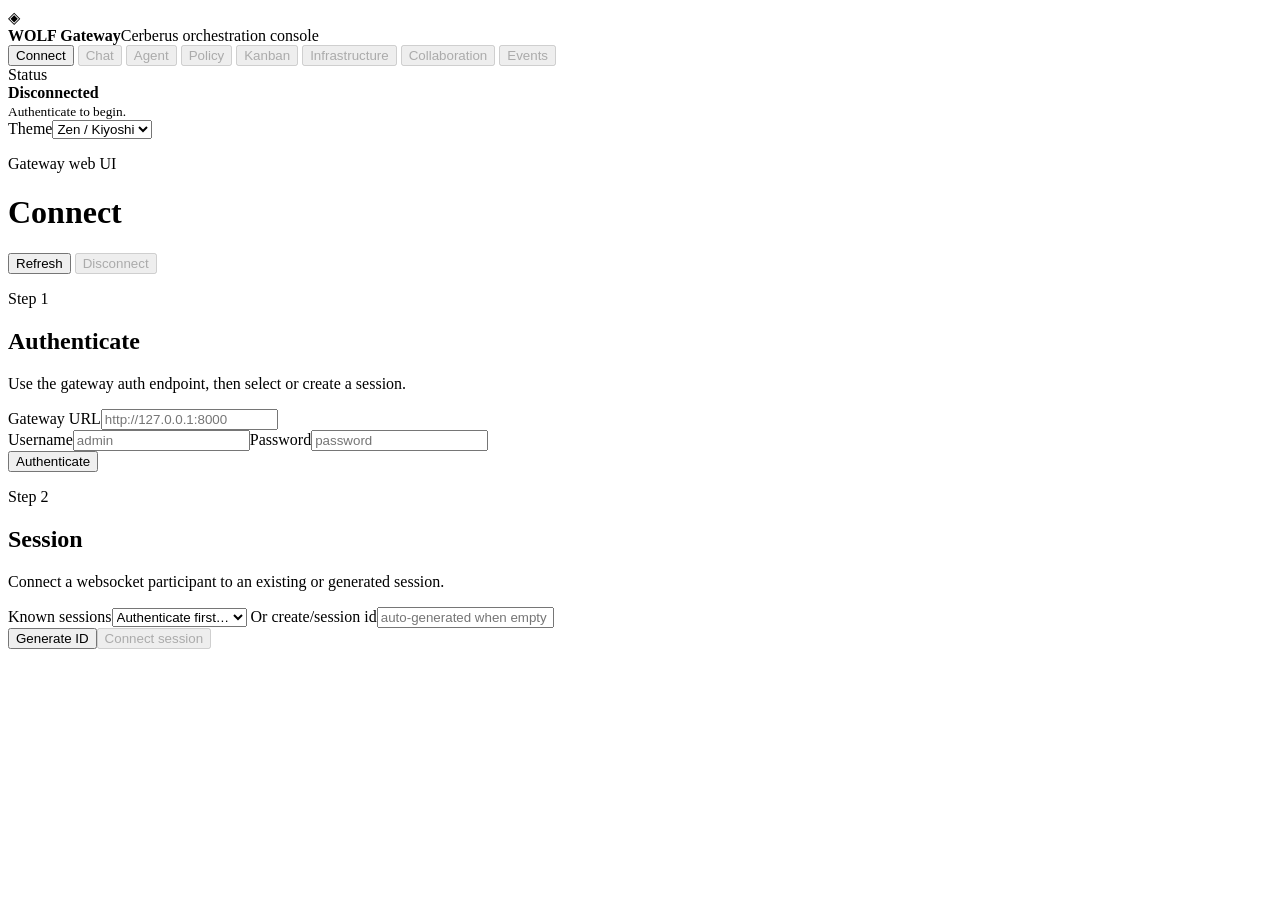
==== framework/pack/webapp/index.html @ 97aa5cce "(*) Gateway and orchestation improvements" ====
<!doctype html>
<html lang="en" data-theme="zen">
<head>
  <meta charset="utf-8" />
  <meta name="viewport" content="width=device-width, initial-scale=1" />
  <title>WOLF Gateway</title>
  <link rel="stylesheet" href="/static/styles.css?v=collab-v1-join-inline-20260821" />
</head>
<body>
  <div class="ambient ambient-a"></div>
  <div class="ambient ambient-b"></div>
  <div id="app" class="gateway-shell">
    <aside class="sidebar glass">
      <div class="brand">
        <div class="brand-mark" aria-hidden="true">◈</div>
        <div><strong>WOLF Gateway</strong><span>Cerberus orchestration console</span></div>
      </div>
      <nav class="nav" aria-label="Gateway sections">
        <button class="nav-item is-active" data-page="connect">Connect</button>
        <button class="nav-item" data-page="chat" disabled>Chat</button>
        <button class="nav-item" data-page="agent" disabled>Agent</button>
        <button class="nav-item" data-page="policy" disabled>Policy</button>
        <button class="nav-item" data-page="orchestration" disabled>Kanban</button>
        <button class="nav-item" data-page="infrastructure" disabled>Infrastructure</button>
        <button class="nav-item" data-page="collaboration" disabled>Collaboration</button>
        <button class="nav-item" data-page="events" disabled>Events</button>
      </nav>
      <div class="sidebar-card">
        <span class="eyebrow">Status</span>
        <div class="status-line"><span id="statusDot" class="dot offline"></span><strong id="statusText">Disconnected</strong></div>
        <small id="sessionSummary">Authenticate to begin.</small>
      </div>
      <div class="sidebar-footer">
        <label>Theme<select id="themeSelect"><option value="zen">Zen / Kiyoshi</option><option value="wolf">Wolf Blue</option><option value="ivory">Ivory Nebula</option></select></label>
      </div>
    </aside>

    <main class="main">
      <header class="topbar glass">
        <div><p class="eyebrow">Gateway web UI</p><h1 id="pageTitle">Connect</h1></div>
        <div class="top-actions">
          <button id="refreshButton" class="ghost" type="button">Refresh</button>
          <button id="disconnectButton" class="ghost danger" type="button" disabled>Disconnect</button>
        </div>
      </header>

      <section class="page is-active" data-panel="connect">
        <div class="grid two">
          <form id="authForm" class="card glass stack">
            <div><p class="eyebrow">Step 1</p><h2>Authenticate</h2><p class="muted">Use the gateway auth endpoint, then select or create a session.</p></div>
            <label>Gateway URL<input id="gatewayUrl" type="url" placeholder="http://127.0.0.1:8000" /></label>
            <div class="grid two compact"><label>Username<input id="username" autocomplete="username" placeholder="admin" /></label><label>Password<input id="password" type="password" autocomplete="current-password" placeholder="password" /></label></div>
            <button class="primary" type="submit">Authenticate</button>
          </form>
          <form id="sessionForm" class="card glass stack">
            <div><p class="eyebrow">Step 2</p><h2>Session</h2><p class="muted">Connect a websocket participant to an existing or generated session.</p></div>
            <label>Known sessions<select id="sessionSelect"><option value="">Authenticate first…</option></select></label>
            <label>Or create/session id<input id="sessionIdInput" placeholder="auto-generated when empty" /></label>
            <div class="row wrap"><button id="newSessionButton" class="ghost" type="button">Generate ID</button><button id="connectButton" class="primary" type="submit" disabled>Connect session</button></div>
          </form>
        </div>
      </section>

      <section class="page" data-panel="chat" hidden>
        <div class="chat-layout">
          <section class="card glass chat-card">
            <div class="system-notice-bar" aria-label="System notice controls"><button id="toggleSystemNotices" class="message-filter-pill" type="button" aria-pressed="false" title="Show or hide compact gateway/system notices">System notices hidden</button><span id="systemNoticeSummary" class="system-notice-summary">No system notices.</span></div>
            <div id="messages" class="messages" aria-live="polite"></div>
            <form id="chatForm" class="composer">
              <textarea id="messageInput" rows="3" placeholder="Send a message to the gateway session…"></textarea>
              <div class="row between wrap">
                <label class="check"><input id="forceNewRoot" type="checkbox" /> Force new root task</label>
                <button class="primary" type="submit">Send</button>
              </div>
            </form>
          </section>
          <aside class="card glass stack side-panel">
            <div><p class="eyebrow">Run controls</p><h2>Session tools</h2></div>
            <button id="resetSessionButton" class="ghost danger" type="button">Reset context</button>
            <button id="requestSnapshotButton" class="ghost" type="button">Request orchestration snapshot</button>
            <pre id="connectionDetails" class="mini-pre">Not connected.</pre>
          </aside>
        </div>
      </section>

      <section class="page" data-panel="agent" hidden>
        <form id="agentForm" class="card glass stack">
          <div class="row between wrap"><div><p class="eyebrow">Agent</p><h2>Runtime parameters</h2><p class="muted">PATCH updates recreate the runtime except policy-only fields.</p></div><div class="row wrap"><button id="loadPresetsButton" class="ghost" type="button">Load presets</button><button id="fetchParamsButton" class="ghost" type="button">Fetch params</button><button class="primary" type="submit">Save params</button></div></div>
          <div class="grid three"><label>Preset<select id="presetSelect"><option value="">Load presets…</option></select></label><label>Model<input id="model" /></label><label>Provider URL<input id="hostAddress" /></label><label>Host port<input id="hostPort" type="number" min="1" max="65535" /></label><label>API version<input id="apiVersion" /></label><label>API key env var<input id="apiKeyVar" /></label><label>API key<input id="apiKey" type="password" placeholder="blank keeps existing" /></label><label>Agent name<input id="agentName" /></label><label>Verbose<input id="verbose" type="number" min="0" max="5" /></label><label>Mode<select id="mode"><option value="single_step">single_step</option><option value="wolf_loop">wolf_loop</option></select></label><label>Max steps<input id="maxSteps" type="number" min="1" max="100" /></label><label>Context window<input id="ctxWindow" type="number" min="1" /></label></div>
          <div class="grid four"><label class="check"><input id="orchEnabled" type="checkbox" /> Enable orchestration</label><label>Legacy worker count<input id="orchWorkers" type="number" min="1" max="64" /></label><label>Max active tasks<input id="orchMaxActive" type="number" min="1" /></label><label>Max total tasks<input id="orchMaxTotal" type="number" min="1" /></label><label>GUI command timeout (sec)<input id="guiCommandTimeout" type="number" min="1" max="3600" placeholder="60" /></label></div>
          <label>Capabilities<input id="capabilities" placeholder="text, structured_output, vision" /></label>
          <section class="pool-editor">
            <div class="row between wrap"><div><p class="eyebrow">Agent pool profiles</p><p class="muted">Define resource profiles and target counts for the session-local orchestration worker pool.</p></div><div class="row wrap"><button id="fetchPoolButton" class="ghost" type="button">Fetch pool</button><button id="addProfileButton" class="ghost" type="button">Add profile</button><button id="savePoolButton" class="primary" type="button">Save pool mix</button></div></div>
            <div id="poolProfileRows" class="profile-rows"></div>
          </section>
          <label>System prompt<textarea id="sysPrompt" rows="5"></textarea></label>
          <details><summary>Raw current params</summary><pre id="paramsRaw" class="mini-pre"></pre></details>
        </form>
      </section>

      <section class="page" data-panel="policy" hidden>
        <form id="policyForm" class="card glass stack">
          <div class="row between wrap"><div><p class="eyebrow">Policy</p><h2>Permissions and tools</h2></div><div class="row wrap"><button id="fetchPolicyButton" class="ghost" type="button">Fetch policy</button><button class="primary" type="submit">Save policy</button></div></div>
          <div class="grid three"><label>Action policy<select id="actionPolicy"><option>limited</option><option>safe</option><option>write</option><option>dev</option><option>advanced</option><option>master</option><option>custom</option></select></label><label>Syscall timeout<input id="syscallTimeout" type="number" min="1" max="120" /></label><label class="check"><input id="enableWrite" type="checkbox" /> Enable write_file</label><label class="check"><input id="enableSyscall" type="checkbox" /> Enable run_syscall</label><label class="check"><input id="enableGuiCapture" type="checkbox" /> Enable GUI capture</label><label class="check"><input id="syscallShell" type="checkbox" /> Allow shell</label></div>
          <label>Allowed actions<input id="actionNames" placeholder="send_message, read_file" /></label><label>Syscall allowlist<input id="syscallAllow" placeholder="pwd, ls, grep" /></label>
          <pre id="policyRaw" class="mini-pre"></pre>
        </form>
      </section>

      <section class="page" data-panel="orchestration" hidden>
        <div class="stack">
          <div class="card glass row between wrap"><div><p class="eyebrow">Orchestration</p><h2>Workflow Kanban</h2><p id="kanbanSubtitle" class="muted">No snapshot loaded.</p></div><div class="row wrap"><button id="refreshKanbanButton" class="ghost" type="button">Refresh snapshot</button><button id="liveKanbanButton" class="ghost" type="button">Request live update</button></div></div>
          <div class="metrics"><div class="metric glass"><span>Tasks</span><strong id="metricTasks">0</strong></div><div class="metric glass"><span>Active</span><strong id="metricActive">0</strong></div><div class="metric glass"><span>Done</span><strong id="metricDone">0</strong></div><div class="metric glass"><span>Agents</span><strong id="metricAgents">0</strong></div></div>
          <div id="kanbanBoard" class="kanban-board"></div>
          <section class="card glass stack"><div class="row between wrap"><div><p class="eyebrow">Task graph</p><h2>DAG / subtree view</h2><p class="muted">Parent-child, dependency, and waiting edges for the current snapshot.</p></div></div><div id="taskGraph" class="task-graph empty">No graph loaded.</div></section>
          <section class="card glass stack"><div class="row between wrap"><div><p class="eyebrow">Selected task</p><h2 id="taskTitle">No task selected</h2></div><div class="row wrap"><button id="refreshTaskDetailButton" class="ghost" type="button">Refresh detail</button><button id="taskReassessParentButton" class="ghost" type="button">Ask parent to reassess</button><button data-task-action="replan" class="ghost task-action" type="button">Replan</button><button data-task-action="retry_subtree" class="ghost task-action" type="button">Retry subtree</button><button data-task-action="cancel_subtree" class="ghost danger task-action" type="button">Cancel subtree</button><button data-task-action="pause" class="ghost task-action" type="button">Pause</button><button data-task-action="resume" class="ghost task-action" type="button">Resume</button><button data-task-action="retry" class="ghost task-action" type="button">Retry</button><button data-task-action="cancel" class="ghost danger task-action" type="button">Cancel</button></div></div><form id="taskMessageForm" class="row"><input id="taskMessageInput" placeholder="Message selected task…" /><button class="primary" type="submit">Send</button></form><div id="taskDetail" class="task-detail-panel mini-pre">Select a card.</div></section>
        </div>
      </section>


      <section class="page" data-panel="infrastructure" hidden>
        <div class="stack infrastructure-page">
          <div class="card glass row between wrap">
            <div><p class="eyebrow">Infrastructure</p><h2>Runtime locality map</h2><p id="infraSubtitle" class="muted">No infrastructure snapshot loaded.</p></div>
            <div class="row wrap"><button id="refreshInfrastructureButton" class="ghost" type="button">Refresh infrastructure</button></div>
          </div>
          <div class="metrics infrastructure-metrics">
            <div class="metric glass"><span>Tasks</span><strong id="infraMetricTasks">0</strong></div>
            <div class="metric glass"><span>Workers</span><strong id="infraMetricWorkers">0</strong></div>
            <div class="metric glass"><span>KBs</span><strong id="infraMetricKbs">0</strong></div>
            <div class="metric glass"><span>TBs</span><strong id="infraMetricTbs">0</strong></div>
            <div class="metric glass"><span>Tools</span><strong id="infraMetricTools">0</strong></div>
            <div class="metric glass"><span>Universes</span><strong id="infraMetricUniverses">0</strong></div>
            <div class="metric glass"><span>VStores</span><strong id="infraMetricVstores">0</strong></div>
            <div class="metric glass"><span>Artifacts</span><strong id="infraMetricArtifacts">0</strong></div>
            <div class="metric glass"><span>Warnings</span><strong id="infraMetricWarnings">0</strong></div>
            <div class="metric glass"><span>Audit events</span><strong id="infraMetricAuditEvents">0</strong></div>
          </div>
          <section class="card glass stack"><div><p class="eyebrow">Overview</p><h2>Gateway and orchestration infrastructure</h2></div><div id="infraOverview" class="infra-overview empty">Load a snapshot to inspect runtime infrastructure.</div></section>
          <section class="card glass stack"><div><p class="eyebrow">Warnings</p><h2>Safety and locality notices</h2><p class="muted">Highlights missing shared clients, generic collection names, rebuild flags, and snapshot errors.</p></div><div id="infraWarnings" class="infra-warning-list empty">No infrastructure warnings.</div></section>
          <section class="card glass stack"><div><p class="eyebrow">Audit</p><h2>Task infrastructure event summary</h2><p class="muted">Aggregates task-local infrastructure event counts, severity, and recent redacted audit records.</p></div><div id="infraAuditSummary" class="infra-audit-summary empty">No task infrastructure events.</div></section>
          <section class="card glass stack"><div><p class="eyebrow">Worker clones</p><h2>Task-local Gateway worker sessions</h2><p class="muted">Shows task-local workflow clones, context/memory counts, db_client inheritance, and resource counts.</p></div><div id="infraWorkerSessions" class="infra-table empty">No worker sessions.</div></section>
          <section class="card glass stack"><div><p class="eyebrow">Task infrastructure</p><h2>Task-local state directories</h2></div><div id="infraTaskInfras" class="infra-table empty">No task infrastructure rows.</div></section>
          <section class="card glass stack"><div><p class="eyebrow">Resources</p><h2>KB / TB / Tool / Universe / VStore inventory</h2></div><div id="infraResourceInventory" class="infra-resource-grid empty">No resources discovered.</div></section>
          <section class="card glass stack"><div><p class="eyebrow">Locality</p><h2>Ownership and usage edges</h2></div><div id="infraLocalityEdges" class="infra-edge-list empty">No locality edges.</div></section>
          <section class="card glass stack"><details><summary>Raw infrastructure snapshot JSON</summary><pre id="infraRaw" class="mini-pre"></pre></details></section>
        </div>
      </section>


      <section class="page" data-panel="collaboration" hidden>
        <div class="stack collaboration-page">
          <div class="card glass row between wrap">
            <div><p class="eyebrow">Collaboration</p><h2>Participants, invites, and join approvals</h2><p id="collabSubtitle" class="muted">No collaboration snapshot loaded.</p></div>
            <div class="row wrap"><button id="refreshCollaborationButton" class="ghost" type="button">Refresh collaboration</button></div>
          </div>
          <div class="metrics collaboration-metrics">
            <div class="metric glass"><span>Participants</span><strong id="collabMetricParticipants">0</strong></div>
            <div class="metric glass"><span>Active</span><strong id="collabMetricActive">0</strong></div>
            <div class="metric glass"><span>Invites</span><strong id="collabMetricInvites">0</strong></div>
            <div class="metric glass"><span>Pending joins</span><strong id="collabMetricPending">0</strong></div>
            <div class="metric glass"><span>A2A peers</span><strong id="collabMetricA2A">0</strong></div>
            <div class="metric glass"><span>Audit events</span><strong id="collabMetricAudit">0</strong></div>
          </div>
          <section class="card glass stack">
            <div class="row between wrap"><div><p class="eyebrow">Participants</p><h2>Current session roster</h2><p class="muted">Shows client type, role, auth mode, activity, and permissions.</p></div><button id="fetchParticipantsButton" class="ghost" type="button">Refresh participants</button></div>
            <div id="collabParticipants" class="collab-table empty">No participants loaded.</div>
            <form id="participantMessageForm" class="collab-form participant-message-form">
              <label>Message<input id="participantMessageInput" placeholder="Message another participant or the session…" /></label>
              <label>To participant<input id="participantMessageTo" placeholder="optional participant id" /></label>
              <label>To role<input id="participantMessageRole" placeholder="optional role" /></label>
              <label>Visibility<select id="participantMessageVisibility"><option value="broadcast">broadcast</option><option value="direct">direct</option><option value="private">private</option></select></label>
              <button class="primary" type="submit">Send participant message</button>
            </form>
          </section>
          <section class="card glass stack">
            <div><p class="eyebrow">Invites</p><h2>Create a limited invite</h2><p class="muted">Raw invite tokens are shown only in the creation response. Existing invite lists use redacted previews.</p></div>
            <form id="createInviteForm" class="collab-form">
              <label>Role<select id="inviteRole"><option value="human">human</option><option value="observer">observer</option><option value="assistant_agent">assistant_agent</option><option value="tool_agent">tool_agent</option><option value="controller">controller</option><option value="gui_client">gui_client</option><option value="tui_client">tui_client</option></select></label>
              <label>TTL seconds<input id="inviteTtl" type="number" min="30" value="3600" /></label>
              <label>Max uses<input id="inviteMaxUses" type="number" min="1" value="1" /></label>
              <label>Participant hint<input id="inviteParticipantHint" placeholder="optional participant id" /></label>
              <button class="primary" type="submit">Create invite</button>
            </form>
            <div id="collabInviteCreated" class="collab-created empty">No invite created in this browser session.</div>
            <div class="row between wrap"><h2>Active/recent invites</h2><button id="fetchInvitesButton" class="ghost" type="button">Refresh invites</button></div>
            <div id="collabInvites" class="collab-table empty">No invites loaded.</div>
          </section>
          <section class="card glass stack">
            <div class="row between wrap"><div><p class="eyebrow">Join requests</p><h2>Approval queue</h2><p class="muted">Tokenless join attempts can be approved with a bounded role or rejected.</p></div><button id="fetchJoinRequestsButton" class="ghost" type="button">Refresh requests</button></div>
            <div id="collabJoinRequests" class="collab-table empty">No join requests loaded.</div>
          </section>
          <section class="card glass stack">
            <div class="row between wrap"><div><p class="eyebrow">A2A</p><h2>External agent peers</h2><p class="muted">Non-WOLF A2A-compatible agents admitted by invite or approval. Peer tokens are never shown after handshake.</p></div></div>
            <div id="collabA2APeers" class="collab-table a2a-peer-table empty">No A2A peers loaded.</div>
            <form id="a2aTaskRequestForm" class="a2a-task-form">
              <label>Peer<select id="a2aTaskPeer"><option value="">Select an A2A peer</option></select></label>
              <label>Task/request id<input id="a2aTaskId" placeholder="optional task id" /></label>
              <label class="span-2">Passive request<textarea id="a2aTaskContent" rows="3" placeholder="Ask this A2A peer to perform a passive task. The peer must poll /a2a/peers/{peer_id}/tasks or receive the direct event."></textarea></label>
              <button class="primary" type="submit">Queue A2A task</button>
            </form>
            <div id="collabA2ATasks" class="collab-table a2a-task-table empty">No A2A task requests loaded.</div>
          </section>
          <section class="card glass stack">
            <div class="row between wrap"><div><p class="eyebrow">Audit</p><h2>Collaboration history</h2><p class="muted">Recent redacted collaboration, invite, approval, participant-message, permission, and A2A events.</p></div></div>
            <div id="collabAudit" class="collab-audit empty">No collaboration audit events loaded.</div>
          </section>
          <section class="card glass stack"><details><summary>Raw collaboration snapshot JSON</summary><pre id="collabRaw" class="mini-pre"></pre></details></section>
        </div>
      </section>

      <section class="page" data-panel="events" hidden><section class="card glass stack"><div class="row between wrap"><div><p class="eyebrow">Events</p><h2>Gateway event stream</h2></div><button id="clearEventsButton" class="ghost" type="button">Clear</button></div><div id="eventLog" class="event-log" role="log" aria-live="polite"></div></section></section>
    </main>
    <div id="toast" class="toast" hidden></div>
  </div>
  <script src="/static/system_notices.js?v=collab-v1-join-inline-20260821"></script>
  <script src="/static/app.js?v=collab-v1-join-inline-20260821"></script>
</body>
</html>
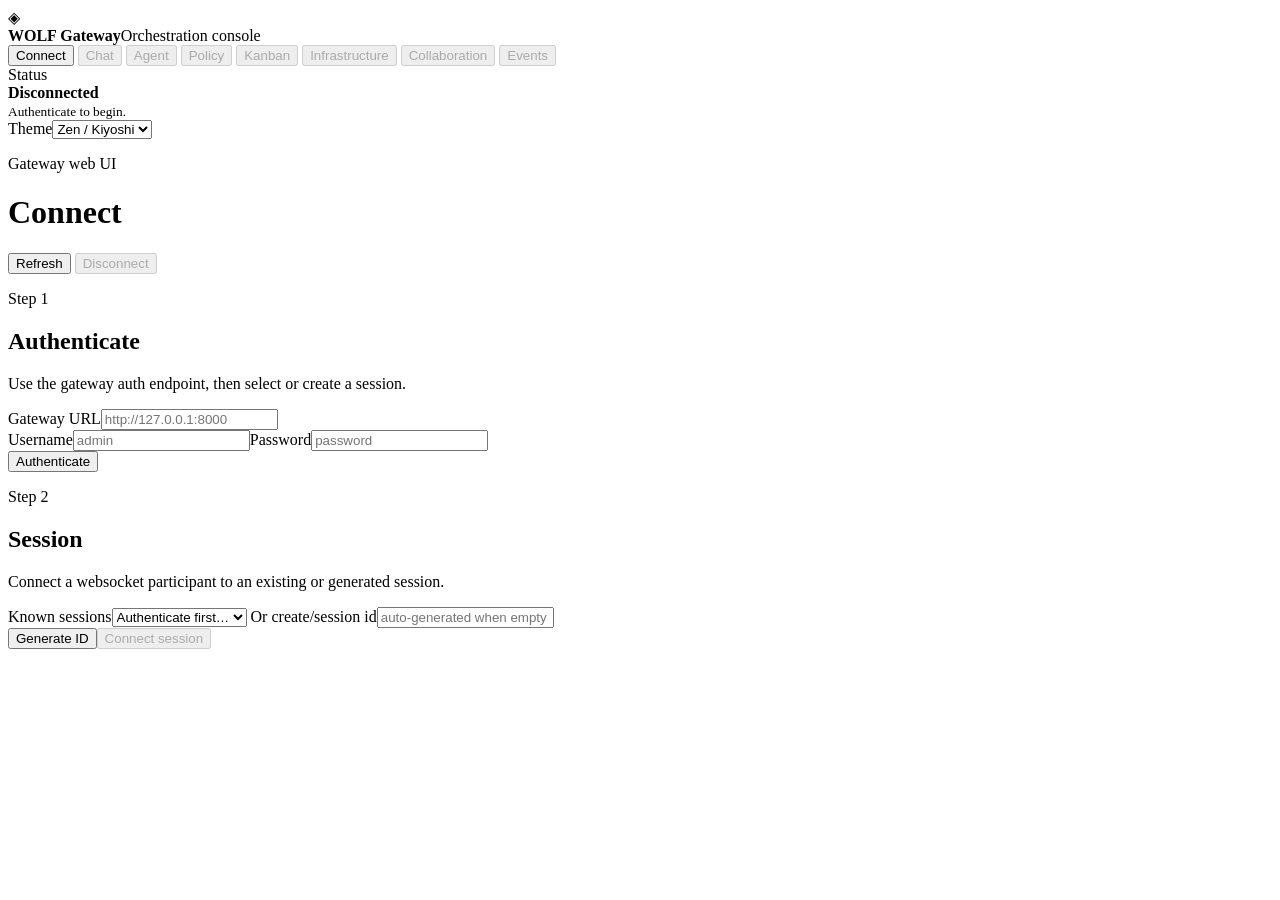
==== commit 690782a1: "(+) ne workflows, FRAMEs, Tree struct chat" ====
--- a/framework/pack/webapp/index.html
+++ b/framework/pack/webapp/index.html
@@ -4,7 +4,7 @@
   <meta charset="utf-8" />
   <meta name="viewport" content="width=device-width, initial-scale=1" />
   <title>WOLF Gateway</title>
-  <link rel="stylesheet" href="/static/styles.css?v=collab-v1-join-inline-20260821" />
+  <link rel="stylesheet" href="/static/styles.css?v=permission-inline-kanban-v4-20260826" />
 </head>
 <body>
   <div class="ambient ambient-a"></div>
@@ -13,7 +13,7 @@
     <aside class="sidebar glass">
       <div class="brand">
         <div class="brand-mark" aria-hidden="true">◈</div>
-        <div><strong>WOLF Gateway</strong><span>Cerberus orchestration console</span></div>
+        <div><strong>WOLF Gateway</strong><span>Orchestration console</span></div>
       </div>
       <nav class="nav" aria-label="Gateway sections">
         <button class="nav-item is-active" data-page="connect">Connect</button>
@@ -78,6 +78,15 @@
             <div><p class="eyebrow">Run controls</p><h2>Session tools</h2></div>
             <button id="resetSessionButton" class="ghost danger" type="button">Reset context</button>
             <button id="requestSnapshotButton" class="ghost" type="button">Request orchestration snapshot</button>
+            <section class="permission-stack-card" aria-live="polite">
+              <div class="row between wrap permission-stack-head">
+                <div><p class="eyebrow">Approvals</p><h3>Permission requests</h3></div>
+                <span id="permissionStackCount" class="permission-count-pill">0 pending</span>
+              </div>
+              <div id="permissionStack" class="permission-stack">
+                <p id="permissionStackEmpty" class="muted permission-empty">No pending permission requests.</p>
+              </div>
+            </section>
             <pre id="connectionDetails" class="mini-pre">Not connected.</pre>
           </aside>
         </div>
@@ -86,7 +95,7 @@
       <section class="page" data-panel="agent" hidden>
         <form id="agentForm" class="card glass stack">
           <div class="row between wrap"><div><p class="eyebrow">Agent</p><h2>Runtime parameters</h2><p class="muted">PATCH updates recreate the runtime except policy-only fields.</p></div><div class="row wrap"><button id="loadPresetsButton" class="ghost" type="button">Load presets</button><button id="fetchParamsButton" class="ghost" type="button">Fetch params</button><button class="primary" type="submit">Save params</button></div></div>
-          <div class="grid three"><label>Preset<select id="presetSelect"><option value="">Load presets…</option></select></label><label>Model<input id="model" /></label><label>Provider URL<input id="hostAddress" /></label><label>Host port<input id="hostPort" type="number" min="1" max="65535" /></label><label>API version<input id="apiVersion" /></label><label>API key env var<input id="apiKeyVar" /></label><label>API key<input id="apiKey" type="password" placeholder="blank keeps existing" /></label><label>Agent name<input id="agentName" /></label><label>Verbose<input id="verbose" type="number" min="0" max="5" /></label><label>Mode<select id="mode"><option value="single_step">single_step</option><option value="wolf_loop">wolf_loop</option></select></label><label>Max steps<input id="maxSteps" type="number" min="1" max="100" /></label><label>Context window<input id="ctxWindow" type="number" min="1" /></label></div>
+          <div class="grid three"><label>Preset<select id="presetSelect"><option value="">Load presets…</option></select></label><label>Model<input id="model" /></label><label>Provider URL<input id="hostAddress" /></label><label>Host port<input id="hostPort" type="number" min="1" max="65535" /></label><label>API version<input id="apiVersion" /></label><label>API key env var<input id="apiKeyVar" /></label><label>API key<input id="apiKey" type="password" placeholder="blank keeps existing" /></label><label>Agent name<input id="agentName" /></label><label>Verbose<input id="verbose" type="number" min="0" max="5" /></label><label>Mode<select id="mode"><option value="wolf_loop">wolf_loop</option><option value="single_step">single_step</option></select></label><label>Max steps<input id="maxSteps" type="number" min="1" max="100" /></label><label>Context window<input id="ctxWindow" type="number" min="1" /></label></div>
           <div class="grid four"><label class="check"><input id="orchEnabled" type="checkbox" /> Enable orchestration</label><label>Legacy worker count<input id="orchWorkers" type="number" min="1" max="64" /></label><label>Max active tasks<input id="orchMaxActive" type="number" min="1" /></label><label>Max total tasks<input id="orchMaxTotal" type="number" min="1" /></label><label>GUI command timeout (sec)<input id="guiCommandTimeout" type="number" min="1" max="3600" placeholder="60" /></label></div>
           <label>Capabilities<input id="capabilities" placeholder="text, structured_output, vision" /></label>
           <section class="pool-editor">
@@ -131,6 +140,8 @@
             <div class="metric glass"><span>TBs</span><strong id="infraMetricTbs">0</strong></div>
             <div class="metric glass"><span>Tools</span><strong id="infraMetricTools">0</strong></div>
             <div class="metric glass"><span>Universes</span><strong id="infraMetricUniverses">0</strong></div>
+            <div class="metric glass"><span>Apps</span><strong id="infraMetricApps">0</strong></div>
+            <div class="metric glass"><span>Deployments</span><strong id="infraMetricDeployments">0</strong></div>
             <div class="metric glass"><span>VStores</span><strong id="infraMetricVstores">0</strong></div>
             <div class="metric glass"><span>Artifacts</span><strong id="infraMetricArtifacts">0</strong></div>
             <div class="metric glass"><span>Warnings</span><strong id="infraMetricWarnings">0</strong></div>
@@ -141,8 +152,17 @@
           <section class="card glass stack"><div><p class="eyebrow">Audit</p><h2>Task infrastructure event summary</h2><p class="muted">Aggregates task-local infrastructure event counts, severity, and recent redacted audit records.</p></div><div id="infraAuditSummary" class="infra-audit-summary empty">No task infrastructure events.</div></section>
           <section class="card glass stack"><div><p class="eyebrow">Worker clones</p><h2>Task-local Gateway worker sessions</h2><p class="muted">Shows task-local workflow clones, context/memory counts, db_client inheritance, and resource counts.</p></div><div id="infraWorkerSessions" class="infra-table empty">No worker sessions.</div></section>
           <section class="card glass stack"><div><p class="eyebrow">Task infrastructure</p><h2>Task-local state directories</h2></div><div id="infraTaskInfras" class="infra-table empty">No task infrastructure rows.</div></section>
-          <section class="card glass stack"><div><p class="eyebrow">Resources</p><h2>KB / TB / Tool / Universe / VStore inventory</h2></div><div id="infraResourceInventory" class="infra-resource-grid empty">No resources discovered.</div></section>
+          <section class="card glass stack"><div><p class="eyebrow">Resources</p><h2>KB / TB / Tool / Universe / VStore inventory</h2></div><div id="infraResourceInventory" class="infra-resource-grid empty">No resources discovered.</div><details><summary>Universe app logs / action result</summary><pre id="infraAppLogs" class="mini-pre"></pre></details></section>
           <section class="card glass stack"><div><p class="eyebrow">Locality</p><h2>Ownership and usage edges</h2></div><div id="infraLocalityEdges" class="infra-edge-list empty">No locality edges.</div></section>
+          <section class="card glass stack">
+            <div class="row between wrap">
+              <div><p class="eyebrow">Managed deployments</p><h2>Universe lifecycle registry</h2><p class="muted">Lifecycle handles from infra.managed_deployments. This is separate from known Universes in infra.UNIVs.</p></div>
+              <button id="refreshDeploymentsButton" class="ghost" type="button">Refresh deployments</button>
+            </div>
+            <div id="infraDeployments" class="infra-table empty">No managed deployments.</div>
+            <details><summary>Deployment logs</summary><pre id="infraDeploymentLogs" class="mini-pre"></pre></details>
+          </section>
+
           <section class="card glass stack"><details><summary>Raw infrastructure snapshot JSON</summary><pre id="infraRaw" class="mini-pre"></pre></details></section>
         </div>
       </section>
@@ -214,6 +234,6 @@
     <div id="toast" class="toast" hidden></div>
   </div>
   <script src="/static/system_notices.js?v=collab-v1-join-inline-20260821"></script>
-  <script src="/static/app.js?v=collab-v1-join-inline-20260821"></script>
+  <script src="/static/app.js?v=permission-inline-kanban-v4-20260826"></script>
 </body>
 </html>
